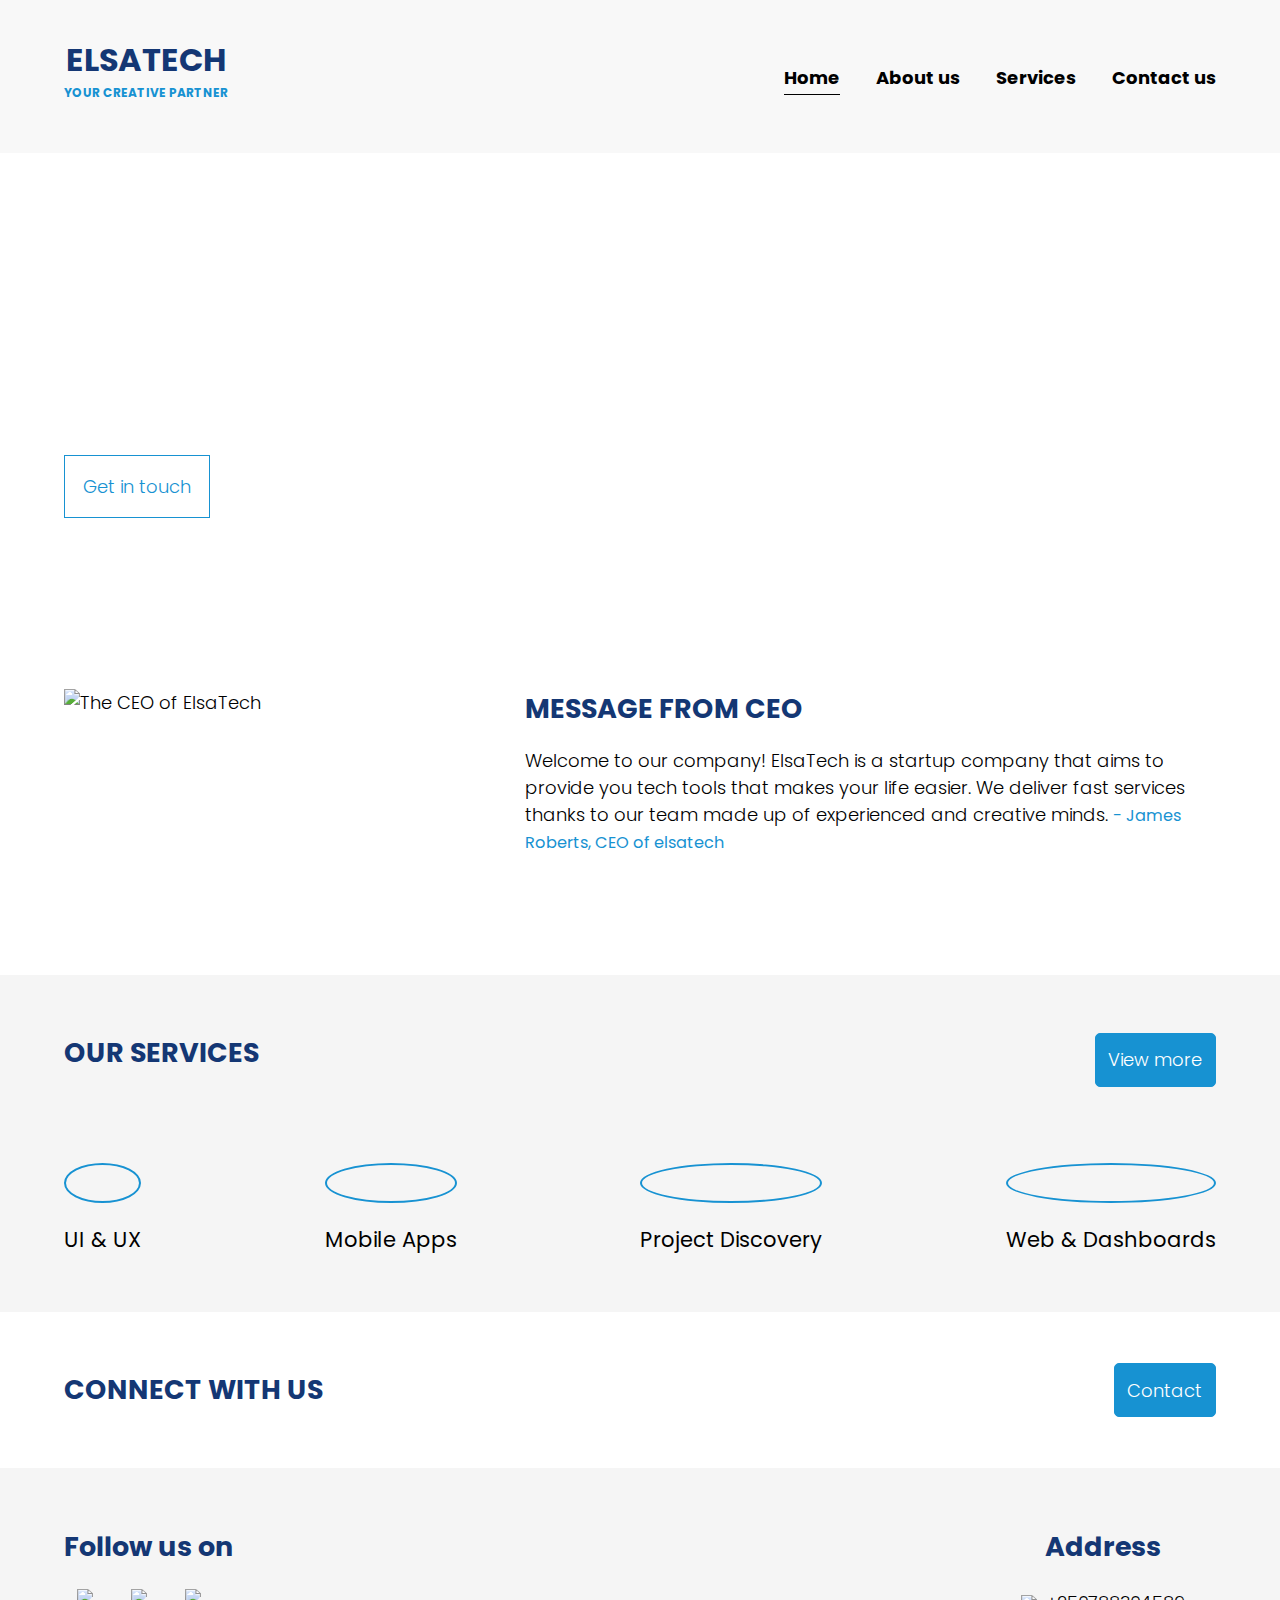
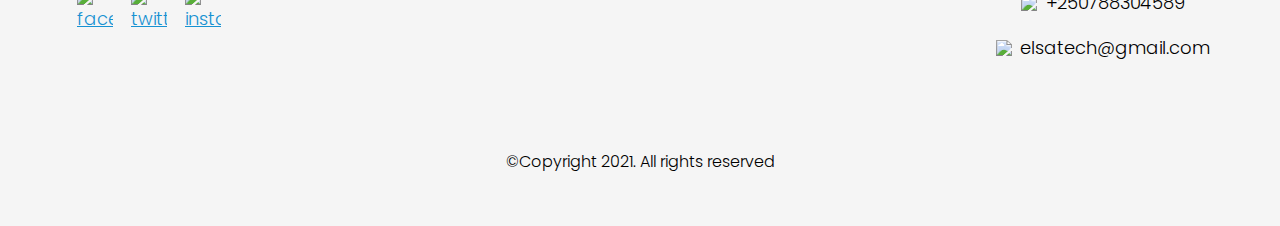
==== index.html @ c9fbf7fb "Add files via upload" ====
<!DOCTYPE html>
<html>
<head>
	<title>ElsaTech | A technology company</title>
	<link rel="stylesheet" type="text/css" href='https://fonts.googleapis.com/css?family=Poppins'>
	<link rel="stylesheet" type="text/css" href="CSS/index.css">
</head>
<body>
	<header>
		<div class="container container-flex">	
			<div class="site-title">
				<h1>ELSATECH</h1>
				<p class="subtitle">Your Creative Partner</p>
			</div>
			<nav>
				<ul>
					<li><a href="index.html" class="current-page">Home</a></li>
					<li><a href="about.html">About us</a></li>
					<li><a href="services.html">Services</a></li>
					<li><a href="contact.html">Contact us</a></li>
				</ul>
			</nav>
		</div>
	</header>

	<div class="page-description">
		<div class="container">
			<h1 class="page-description-title">WE EMPOWER YOU WITH POWERFUL TECHNOLOGIES</h1>
			<a href="contact.html" class="page-description-button">Get in touch</a>
		</div>
	</div>

	<div class="message">
		<div class="container">
			<div class="message-content">

				<div class="message-content-main">
					<h2 class="message-title">MESSAGE FROM CEO</h2>
					<p class="message-body">Welcome to our company! ElsaTech is a startup company
					that aims to provide you tech tools that makes your life easier. We deliver fast
					services thanks to our team made up of experienced and creative minds. 
					<strong>- James Roberts, CEO of elsatech</strong></p>
				</div>

				<div class="message-content-image">
					<img src="images/team-ceo.jpg" alt="The CEO of ElsaTech" class="message-image">
				</div>

				
				
			</div>
		</div>
	</div>

	<div class="services">
		<div class="container">
			<div class="services-header">
				<h2 class="services-title">OUR SERVICES</h2>
				<a href="services.html" class="button services-button">View more</a>
			</div>

			<div class="services-body">
				<div class="service-thumbnail service-thumbnail-rowstart">
					<img src="images/ui.png" alt="" class="thumbnail-image">
					<h3 class="thumbnail-title">UI & UX</h3>
				</div>
				<div class="service-thumbnail">
					<img src="images/mobile-app.png" alt="" class="thumbnail-image">
					<h3 class="thumbnail-title">Mobile Apps</h3>
				</div>
				<div class="service-thumbnail service-thumbnail-rowstart">
					<img src="images/sketch.png" alt="" class="thumbnail-image">
					<h3 class="thumbnail-title">Project Discovery</h3>
				</div>
				<div class="service-thumbnail">
					<img src="images/home.png" alt="" class="thumbnail-image">
					<h3 class="thumbnail-title">Web & Dashboards</h3>
				</div>
			</div>
		</div>
	</div>

	<div class="contact">
		<div class="container">
			<div class="contact-content">
				<h2 class="contact-title">CONNECT WITH US</h2>
				<a href="contact.html" class="button contact-button">Contact</a>
			</div>
		</div>
	</div>

	<footer>
		<div class="container">
			<div class="footer-main">
				<div class="social-media">
					<h2 class="footer-title">Follow us on</h2>
					<ul>
						<li><a href="https://web.facebook.com/?_rdc=1&_rdr"><img src="images/facebook.png" alt="facebook" class="social-image"></a></li>
						<li><a href="https://twitter.com/"><img src="images/twitter.png" alt="twitter" class="social-image"></a></li>
						<li><a href="https://www.instagram.com/"><img src="images/instagram.png" alt="instagram" class="social-image"></a></li>
					</ul>
				</div>

				<div class="address">
					<h2 class="footer-title">Address</h2>
					<div class="address-main address-phone">
						<span class="icon"><img src="images/call.png" class="address-icon"></span>
						<span class="address-text">+250788304589</span>
					</div>
					<div class="address-main address-email"> 
						<span class="icon"><img src="images/envelope.png" class="address-icon"></span>
						<span class="address-text">elsatech@gmail.com</span>
					</div>
				</div>
			</div>
			<div class="copyright">
					<p class="copyright-text">&copy;Copyright 2021. All rights reserved</p>
			</div>
		</div>
	</footer>
</body>
</html>
---- CSS/index.css ----
body{
	font-family: 'Poppins';
	margin: 0;
	font-size: 1.125rem;
	font-weight: 300;
}

img{
	width: 100%;
	display: block;
}

/* typography */

h1,
h2,
h3{
	font-weight: 400;
	color: #143774;
}

h1{
	font-size: 2rem;
	margin: 0;
}

a{
	color: #1792d2; 
}
a:hover,
a:focus{
	color: #143774;
}

strong{
	color: #1792d2;
	font-weight: 400;
	font-size: .9em;
}

.site-title h1{
	font-weight: 700;

}

.subtitle{
	font-weight: 700;
	color: #1792d2;
	font-size: .75rem;
	margin: 0;
	text-transform: uppercase;
}


/* Layout */

.container{
	width: 90%;
	/*max-width: 900px;*/
	margin: 0 auto;
}

.container-flex{
	display: flex;
	flex-direction: column;
	justify-content: space-between;
	
}


header{
	background: #f8f8f8;
	padding: 2em 0;
	text-align: center; 
}



/* Navigation */

nav ul{
	list-style: none;
	display: flex;
	flex-direction: column;
	padding: 0; 
	justify-content: center;
}

nav li{
	margin: .5em 0; 
}


nav a{
	text-decoration: none;
	color: #000;
	font-weight: 700;
	padding: .25em 0;
}

nav a:hover,
nav a:focus{
	color: #1792d2;
}

.current-page{
	border-bottom: 1px solid #000;
}

.current-page:hover{
	color: #000;
}

@media (min-width: 720px){
	.container-flex{
		flex-direction: row;
	}

	nav ul{
		flex-direction: row;
	}

	nav li{
		margin-left: 2em;
	}
}


/* page description */

.page-description{
	background-image: url(../images/home-background.png);
	background-size: cover;	
	width: 100%;
	height: 500px;
	text-align: center;
}

.page-description-title{
	color: #fff;
	padding-top: 4em;
	margin-bottom: 2em;
}

.page-description-button{
	padding: 1em;
	border: 1px solid #1792d2;
	text-decoration: none;

}

.page-description-button:hover,
.page-description-button:focus{
	color: #fff;
	background-color: #1792d2;
}

@media (min-width: 720px){
	.page-description{
		text-align: left;
	}
	.page-description-title{
		padding-top: 5em;
		max-width: 600px;
	}

}


/* Message */

.message{
	padding: 2em 0;
}

.message-content{
	display: flex;
	flex-direction: column;
	justify-content: space-between;
}

.message-title{
	text-align: center;
	font-weight: 700;
	margin: 0;
	padding: 0;
}

.message-body{
	text-align: justify;
}


@media (min-width: 720px){
	.message-content{
		display: flex;
		flex-direction: row;
		justify-content: space-between;
		
	}

	.message-title,
	.message-body{
		text-align: left;
	}

	.message-content-main{
		width: 60%;
	}

	.message-content-image{
		width: 30%
	}

	.message-image{
		width: 100%;
		height: 250px;
		object-fit: cover;
		object-position: 85% 15%
	}

	.message-content-image{
		order: -1;
	}

	.message-containt-main{
		order: 0;
	}
}


/* services */

.services{
	background: #f5f5f5;
	padding: 2em 0;
}

.services-header{
	display: flex;
	flex-direction: column;
	justify-content: space-between;
	text-align: center;
	margin-bottom: 3em;
}

.services-title{
	font-weight: 700;
	margin-bottom: 1.3em;
}

/* all buttons */
.button{
	padding: .7em;
	border: 1px solid #1792d2;
	background: #1792d2;
	color: white;
	border-radius: 5px;
	text-decoration: none;
	margin: 0 auto;
}

.button:hover,
.button:focus{
	color: #1792d2;
	background-color: #f5f5f5;

}

.services-body{
	display: flex;
	flex-direction: column;
	justify-content: space-between;
	text-align: center;
}

.thumbnail-image{
	width: auto;
	object-fit: cover;
	padding: 1em;
	border: 2px solid #1792d2;
	border-radius: 50%;
	margin: 0 auto;
}

.thumbnail-title{
	color: #000;
}

@media (min-width: 720px){
	.services-header{
		flex: 1;
		flex-direction: row;
		justify-content: space-between;
	}
	.button{
		margin: auto 0;
	}

	.services-body{
		display: flex;
		flex-direction: row;
		justify-content: space-between;
	}
}

/*@media (min-width: 720px) and (max-width: 950px){
	.services-thumbnail{
		display: block;
	}
}*/


/* contact */

.contact{
	padding: 2em 0;
	text-align: center;
}

.contact-title{
	font-weight: 700;
}

.contact-content{
	display: flex;
	flex-direction: column;
	justify-content: space-between;
	padding-bottom: 1em;
}

.contact-button:hover,
.contact-button:focus{
	background: #fff;
}

@media (min-width: 650px){
	.contact-content{
		display: flex;
		flex-direction: row;
		justify-content: space-between;
		padding-bottom: 0;
	}
	.contact-button{
		margin: auto 0;
	}
}

/* footer */


footer{
	background: #f5f5f5;
	padding: 2em 0;
	text-align: center;
}

footer ul{
	list-style: none;
	display: flex;
	flex-direction: row;
	padding: 0; 
	justify-content: center;
}

footer li{
	margin: 0 .5em; 
}

.footer-main{
	display: flex;
	flex-direction: column;
	justify-content: space-between;
}

.footer-title{
	font-weight: 700;
}
/*.social-media{
	margin-bottom: 2em;
}*/

.social-image{
	width: 2em;
	height: auto;
	/*margin: 0 auto;*/
}

.address{
	margin-bottom: 3em;
}
/*.address-main{
	border: 1px solid red;
	margin: 0 5em;
}*/

.address-main{
	display: flex;
	justify-content: center;
	padding-bottom: 1em;
}

.icon{
	width: 3%;
	padding-top: .315em;
	padding-right: .6em;
}
.address-icon{
	width: 1em;
	height: auto;
	object-fit: cover;
}

.copyright-text{
	font-size: 1rem;
}

@media (min-width: 720px){
	.footer-main{
		flex-direction: row;
		justify-content: space-between;
	}

	.icon{
		padding-right: 1em;
	}
}
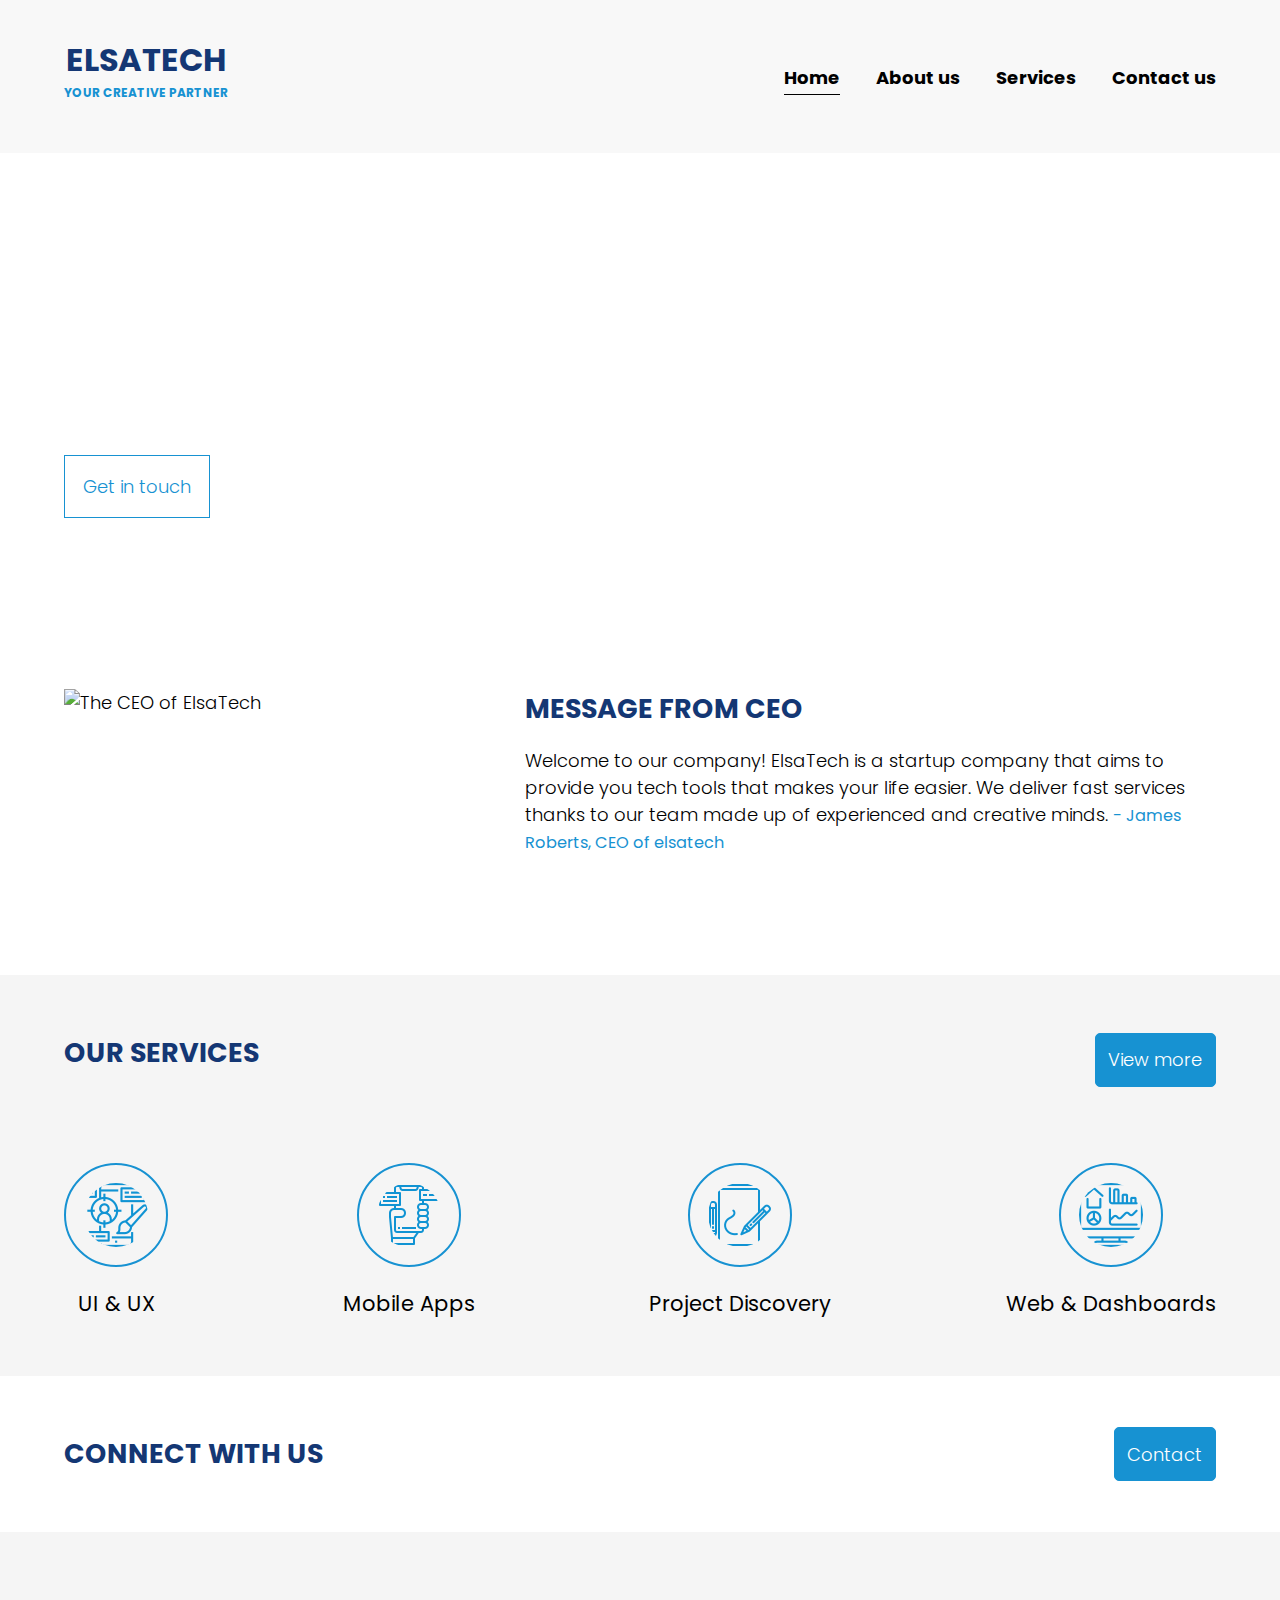
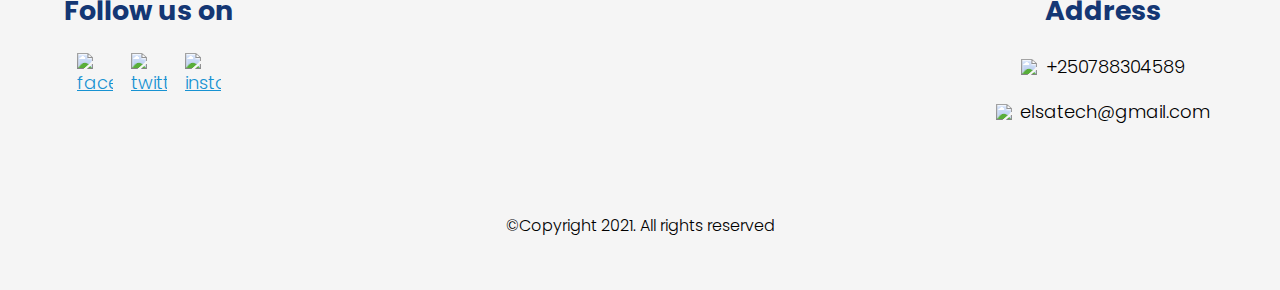
==== commit dc72b9e3: "Update index.html" ====
--- a/index.html
+++ b/index.html
@@ -61,19 +61,19 @@
 
 			<div class="services-body">
 				<div class="service-thumbnail service-thumbnail-rowstart">
-					<img src="images/ui.png" alt="" class="thumbnail-image">
+					<img src="Images/ui.png" alt="" class="thumbnail-image">
 					<h3 class="thumbnail-title">UI & UX</h3>
 				</div>
 				<div class="service-thumbnail">
-					<img src="images/mobile-app.png" alt="" class="thumbnail-image">
+					<img src="Images/mobile-app.png" alt="" class="thumbnail-image">
 					<h3 class="thumbnail-title">Mobile Apps</h3>
 				</div>
 				<div class="service-thumbnail service-thumbnail-rowstart">
-					<img src="images/sketch.png" alt="" class="thumbnail-image">
+					<img src="Images/sketch.png" alt="" class="thumbnail-image">
 					<h3 class="thumbnail-title">Project Discovery</h3>
 				</div>
 				<div class="service-thumbnail">
-					<img src="images/home.png" alt="" class="thumbnail-image">
+					<img src="Images/home.png" alt="" class="thumbnail-image">
 					<h3 class="thumbnail-title">Web & Dashboards</h3>
 				</div>
 			</div>
@@ -119,4 +119,4 @@
 		</div>
 	</footer>
 </body>
-</html>+</html>
--- a/CSS/index.css
+++ b/CSS/index.css
@@ -129,7 +129,7 @@
 /* page description */
 
 .page-description{
-	background-image: url(../images/home-background.png);
+	background-image: url(images/home-background.png);
 	background-size: cover;	
 	width: 100%;
 	height: 500px;
@@ -424,4 +424,4 @@
 	.icon{
 		padding-right: 1em;
 	}
-}+}
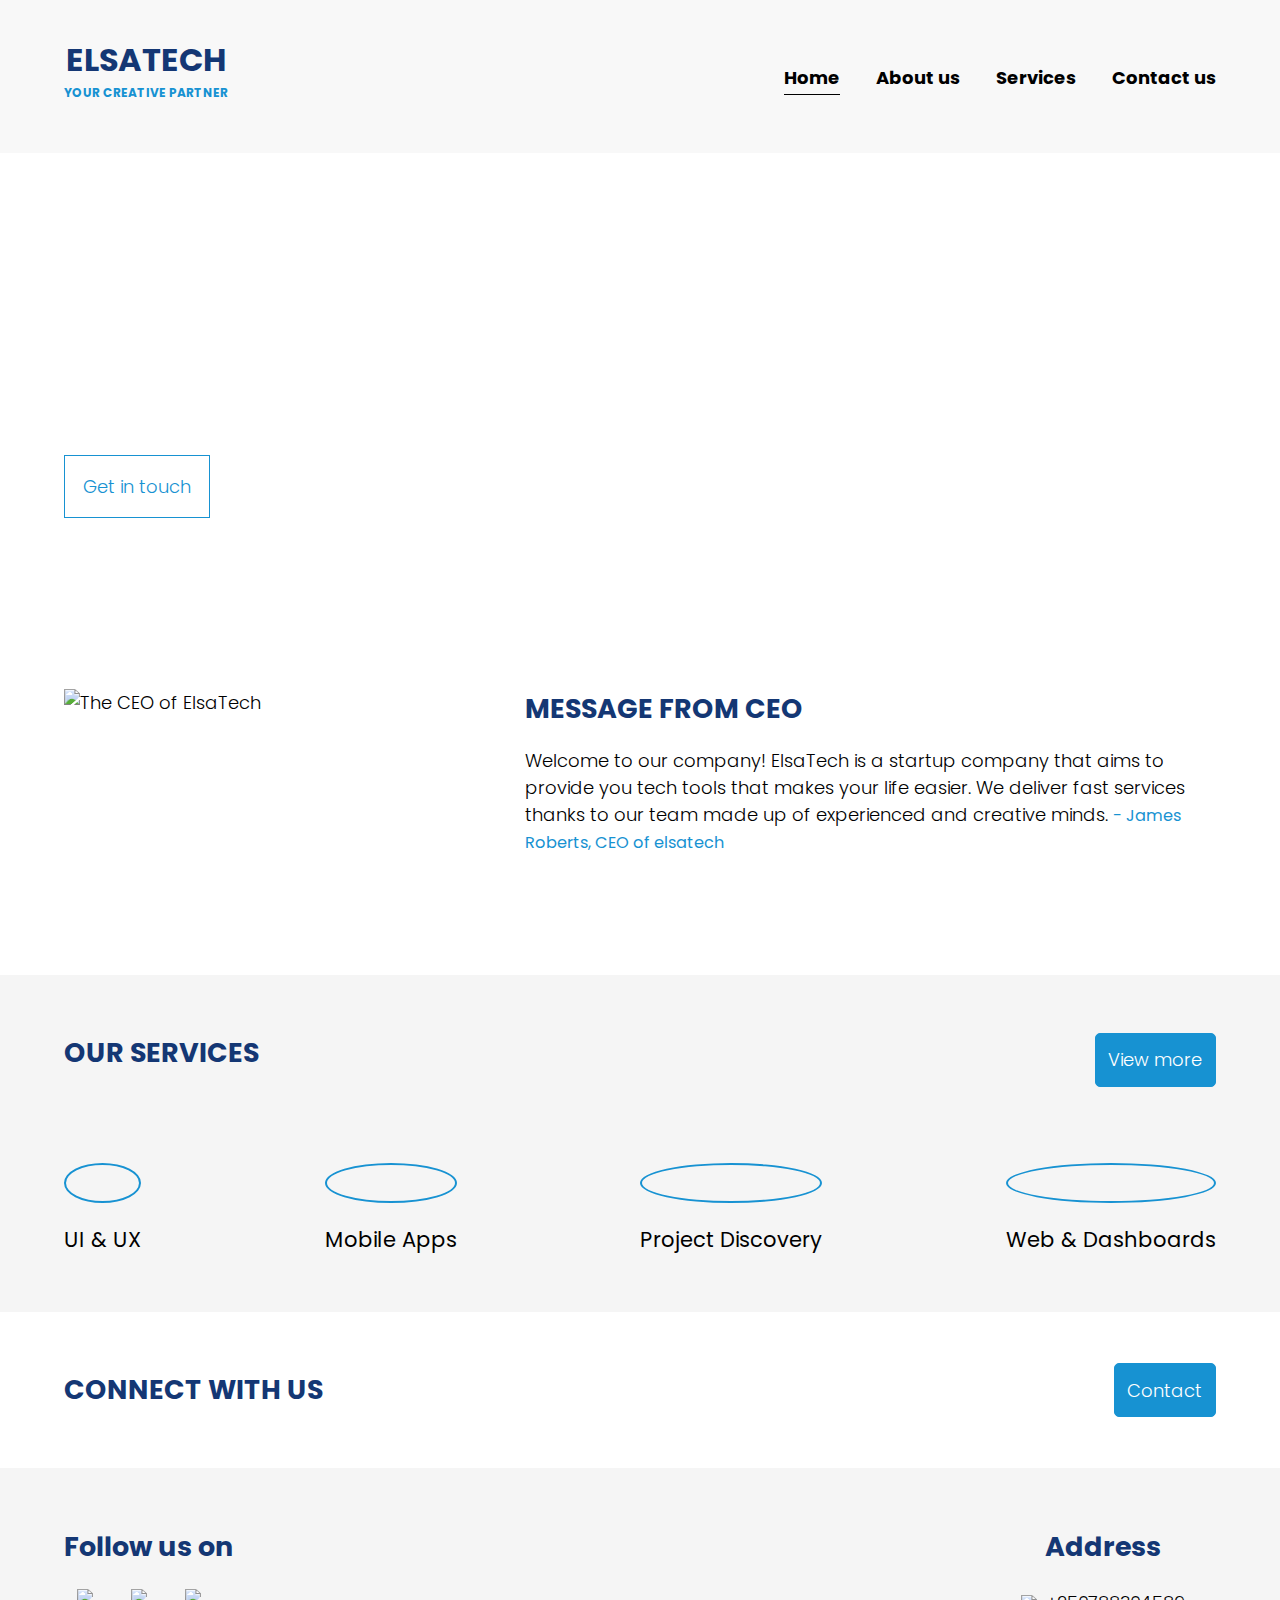
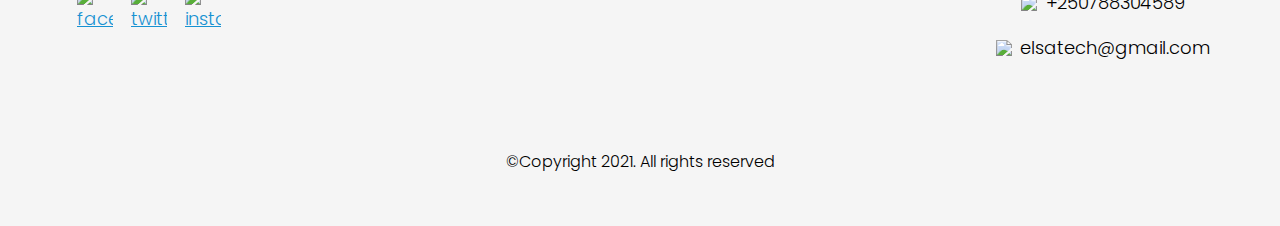
==== commit 1643785f: "Add files via upload" ====
--- a/index.html
+++ b/index.html
@@ -43,7 +43,7 @@
 				</div>
 
 				<div class="message-content-image">
-					<img src="images/team-ceo.jpg" alt="The CEO of ElsaTech" class="message-image">
+					<img src="public/images/team-ceo.jpg" alt="The CEO of ElsaTech" class="message-image">
 				</div>
 
 				
@@ -61,19 +61,19 @@
 
 			<div class="services-body">
 				<div class="service-thumbnail service-thumbnail-rowstart">
-					<img src="Images/ui.png" alt="" class="thumbnail-image">
+					<img src="public/images/ui.png" alt="" class="thumbnail-image">
 					<h3 class="thumbnail-title">UI & UX</h3>
 				</div>
 				<div class="service-thumbnail">
-					<img src="Images/mobile-app.png" alt="" class="thumbnail-image">
+					<img src="public/images/mobile-app.png" alt="" class="thumbnail-image">
 					<h3 class="thumbnail-title">Mobile Apps</h3>
 				</div>
 				<div class="service-thumbnail service-thumbnail-rowstart">
-					<img src="Images/sketch.png" alt="" class="thumbnail-image">
+					<img src="public/images/sketch.png" alt="" class="thumbnail-image">
 					<h3 class="thumbnail-title">Project Discovery</h3>
 				</div>
 				<div class="service-thumbnail">
-					<img src="Images/home.png" alt="" class="thumbnail-image">
+					<img src="public/images/home.png" alt="" class="thumbnail-image">
 					<h3 class="thumbnail-title">Web & Dashboards</h3>
 				</div>
 			</div>
@@ -95,20 +95,20 @@
 				<div class="social-media">
 					<h2 class="footer-title">Follow us on</h2>
 					<ul>
-						<li><a href="https://web.facebook.com/?_rdc=1&_rdr"><img src="images/facebook.png" alt="facebook" class="social-image"></a></li>
-						<li><a href="https://twitter.com/"><img src="images/twitter.png" alt="twitter" class="social-image"></a></li>
-						<li><a href="https://www.instagram.com/"><img src="images/instagram.png" alt="instagram" class="social-image"></a></li>
+						<li><a href="https://web.facebook.com/?_rdc=1&_rdr"><img src="public/images/facebook.png" alt="facebook" class="social-image"></a></li>
+						<li><a href="https://twitter.com/"><img src="public/images/twitter.png" alt="twitter" class="social-image"></a></li>
+						<li><a href="https://www.instagram.com/"><img src="public/images/instagram.png" alt="instagram" class="social-image"></a></li>
 					</ul>
 				</div>
 
 				<div class="address">
 					<h2 class="footer-title">Address</h2>
 					<div class="address-main address-phone">
-						<span class="icon"><img src="images/call.png" class="address-icon"></span>
+						<span class="icon"><img src="public/images/call.png" class="address-icon"></span>
 						<span class="address-text">+250788304589</span>
 					</div>
 					<div class="address-main address-email"> 
-						<span class="icon"><img src="images/envelope.png" class="address-icon"></span>
+						<span class="icon"><img src="public/images/envelope.png" class="address-icon"></span>
 						<span class="address-text">elsatech@gmail.com</span>
 					</div>
 				</div>
@@ -119,4 +119,4 @@
 		</div>
 	</footer>
 </body>
-</html>
+</html>--- a/CSS/index.css
+++ b/CSS/index.css
@@ -129,7 +129,7 @@
 /* page description */
 
 .page-description{
-	background-image: url(images/home-background.png);
+	background-image: url(../public/images/home-background.png);
 	background-size: cover;	
 	width: 100%;
 	height: 500px;
@@ -424,4 +424,4 @@
 	.icon{
 		padding-right: 1em;
 	}
-}
+}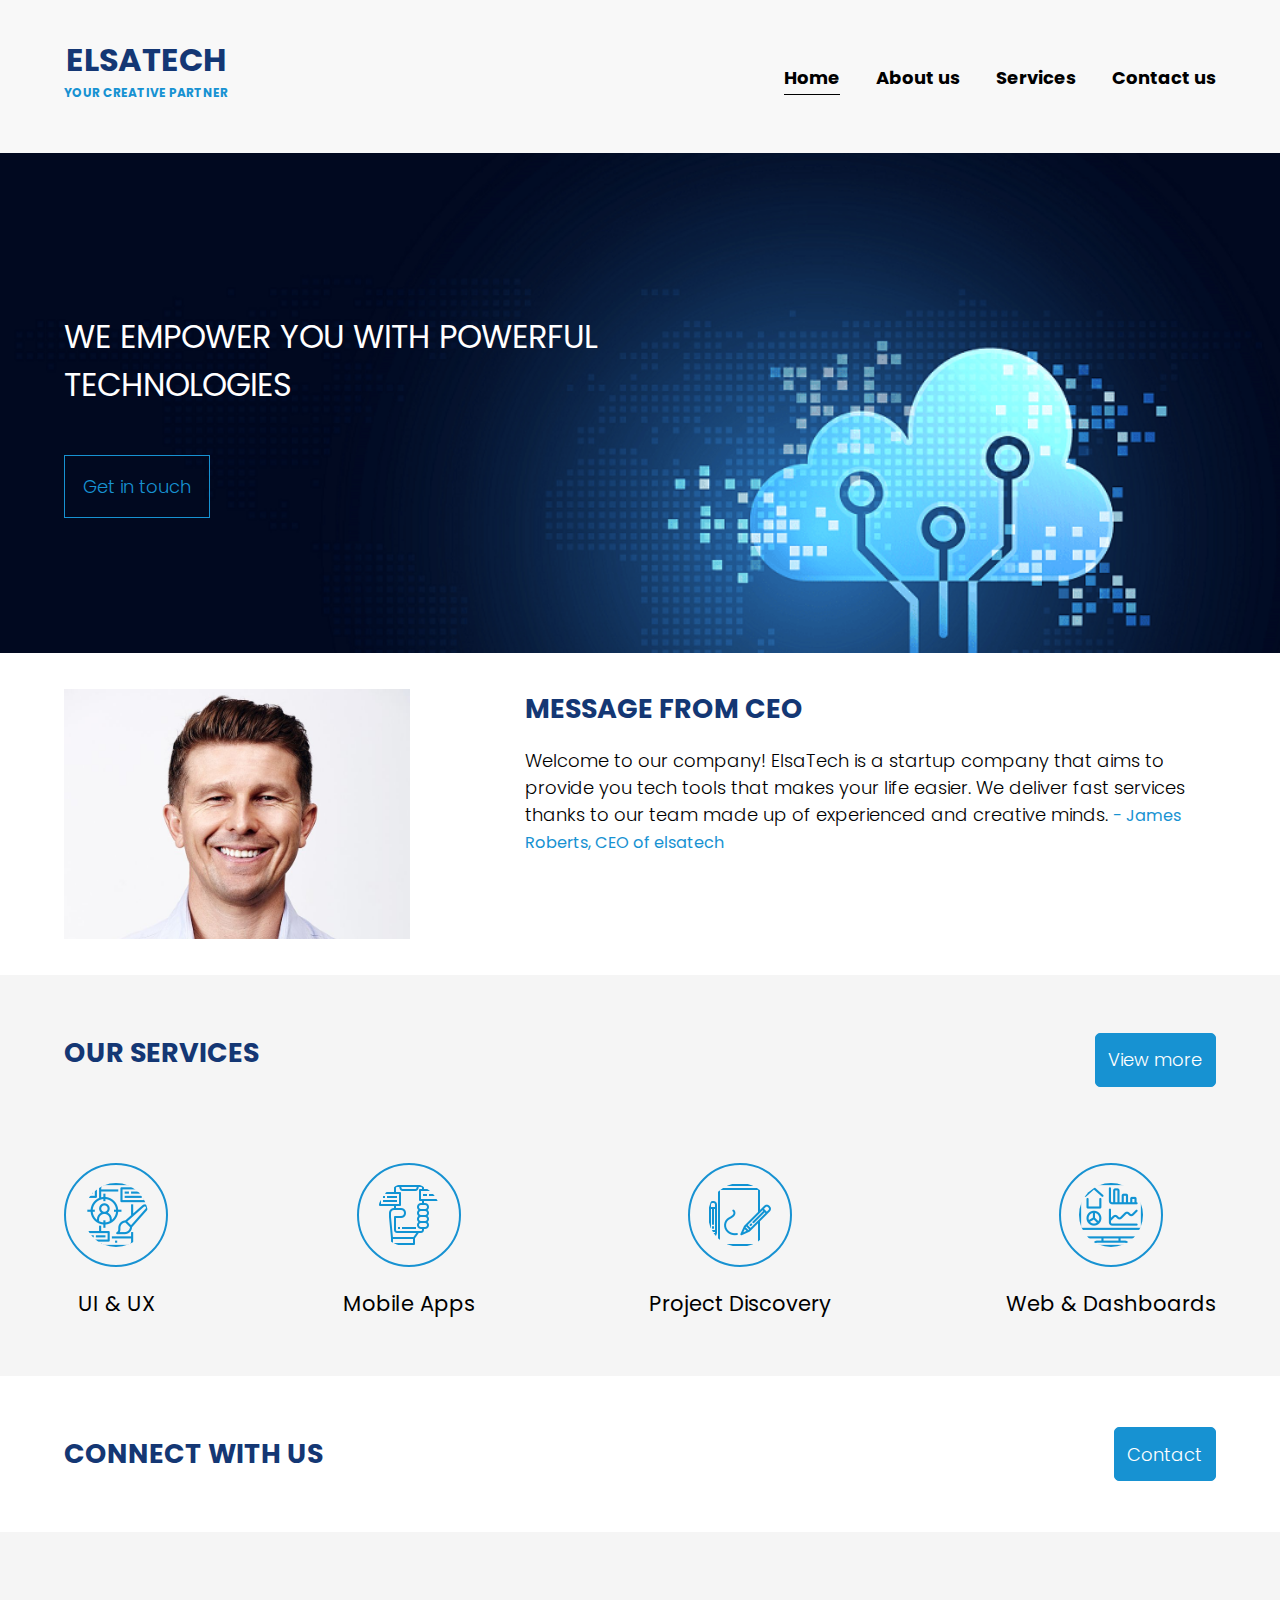
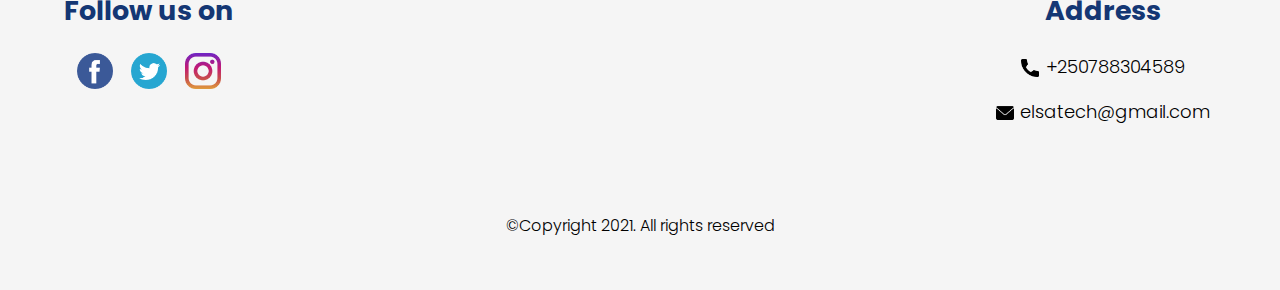
==== commit 8704b6aa: "Add files via upload" ====
--- a/index.html
+++ b/index.html
@@ -43,7 +43,7 @@
 				</div>
 
 				<div class="message-content-image">
-					<img src="public/images/team-ceo.jpg" alt="The CEO of ElsaTech" class="message-image">
+					<img src="images/team-ceo.jpg" alt="The CEO of ElsaTech" class="message-image">
 				</div>
 
 				
@@ -61,19 +61,19 @@
 
 			<div class="services-body">
 				<div class="service-thumbnail service-thumbnail-rowstart">
-					<img src="public/images/ui.png" alt="" class="thumbnail-image">
+					<img src="images/ui.png" alt="" class="thumbnail-image">
 					<h3 class="thumbnail-title">UI & UX</h3>
 				</div>
 				<div class="service-thumbnail">
-					<img src="public/images/mobile-app.png" alt="" class="thumbnail-image">
+					<img src="images/mobile-app.png" alt="" class="thumbnail-image">
 					<h3 class="thumbnail-title">Mobile Apps</h3>
 				</div>
 				<div class="service-thumbnail service-thumbnail-rowstart">
-					<img src="public/images/sketch.png" alt="" class="thumbnail-image">
+					<img src="images/sketch.png" alt="" class="thumbnail-image">
 					<h3 class="thumbnail-title">Project Discovery</h3>
 				</div>
 				<div class="service-thumbnail">
-					<img src="public/images/home.png" alt="" class="thumbnail-image">
+					<img src="images/home.png" alt="" class="thumbnail-image">
 					<h3 class="thumbnail-title">Web & Dashboards</h3>
 				</div>
 			</div>
@@ -95,20 +95,20 @@
 				<div class="social-media">
 					<h2 class="footer-title">Follow us on</h2>
 					<ul>
-						<li><a href="https://web.facebook.com/?_rdc=1&_rdr"><img src="public/images/facebook.png" alt="facebook" class="social-image"></a></li>
-						<li><a href="https://twitter.com/"><img src="public/images/twitter.png" alt="twitter" class="social-image"></a></li>
-						<li><a href="https://www.instagram.com/"><img src="public/images/instagram.png" alt="instagram" class="social-image"></a></li>
+						<li><a href="https://web.facebook.com/?_rdc=1&_rdr"><img src="images/facebook.png" alt="facebook" class="social-image"></a></li>
+						<li><a href="https://twitter.com/"><img src="images/twitter.png" alt="twitter" class="social-image"></a></li>
+						<li><a href="https://www.instagram.com/"><img src="images/instagram.png" alt="instagram" class="social-image"></a></li>
 					</ul>
 				</div>
 
 				<div class="address">
 					<h2 class="footer-title">Address</h2>
 					<div class="address-main address-phone">
-						<span class="icon"><img src="public/images/call.png" class="address-icon"></span>
+						<span class="icon"><img src="images/call.png" class="address-icon"></span>
 						<span class="address-text">+250788304589</span>
 					</div>
 					<div class="address-main address-email"> 
-						<span class="icon"><img src="public/images/envelope.png" class="address-icon"></span>
+						<span class="icon"><img src="images/envelope.png" class="address-icon"></span>
 						<span class="address-text">elsatech@gmail.com</span>
 					</div>
 				</div>
--- a/CSS/index.css
+++ b/CSS/index.css
@@ -129,7 +129,7 @@
 /* page description */
 
 .page-description{
-	background-image: url(../public/images/home-background.png);
+	background-image: url(../images/home-background.png);
 	background-size: cover;	
 	width: 100%;
 	height: 500px;
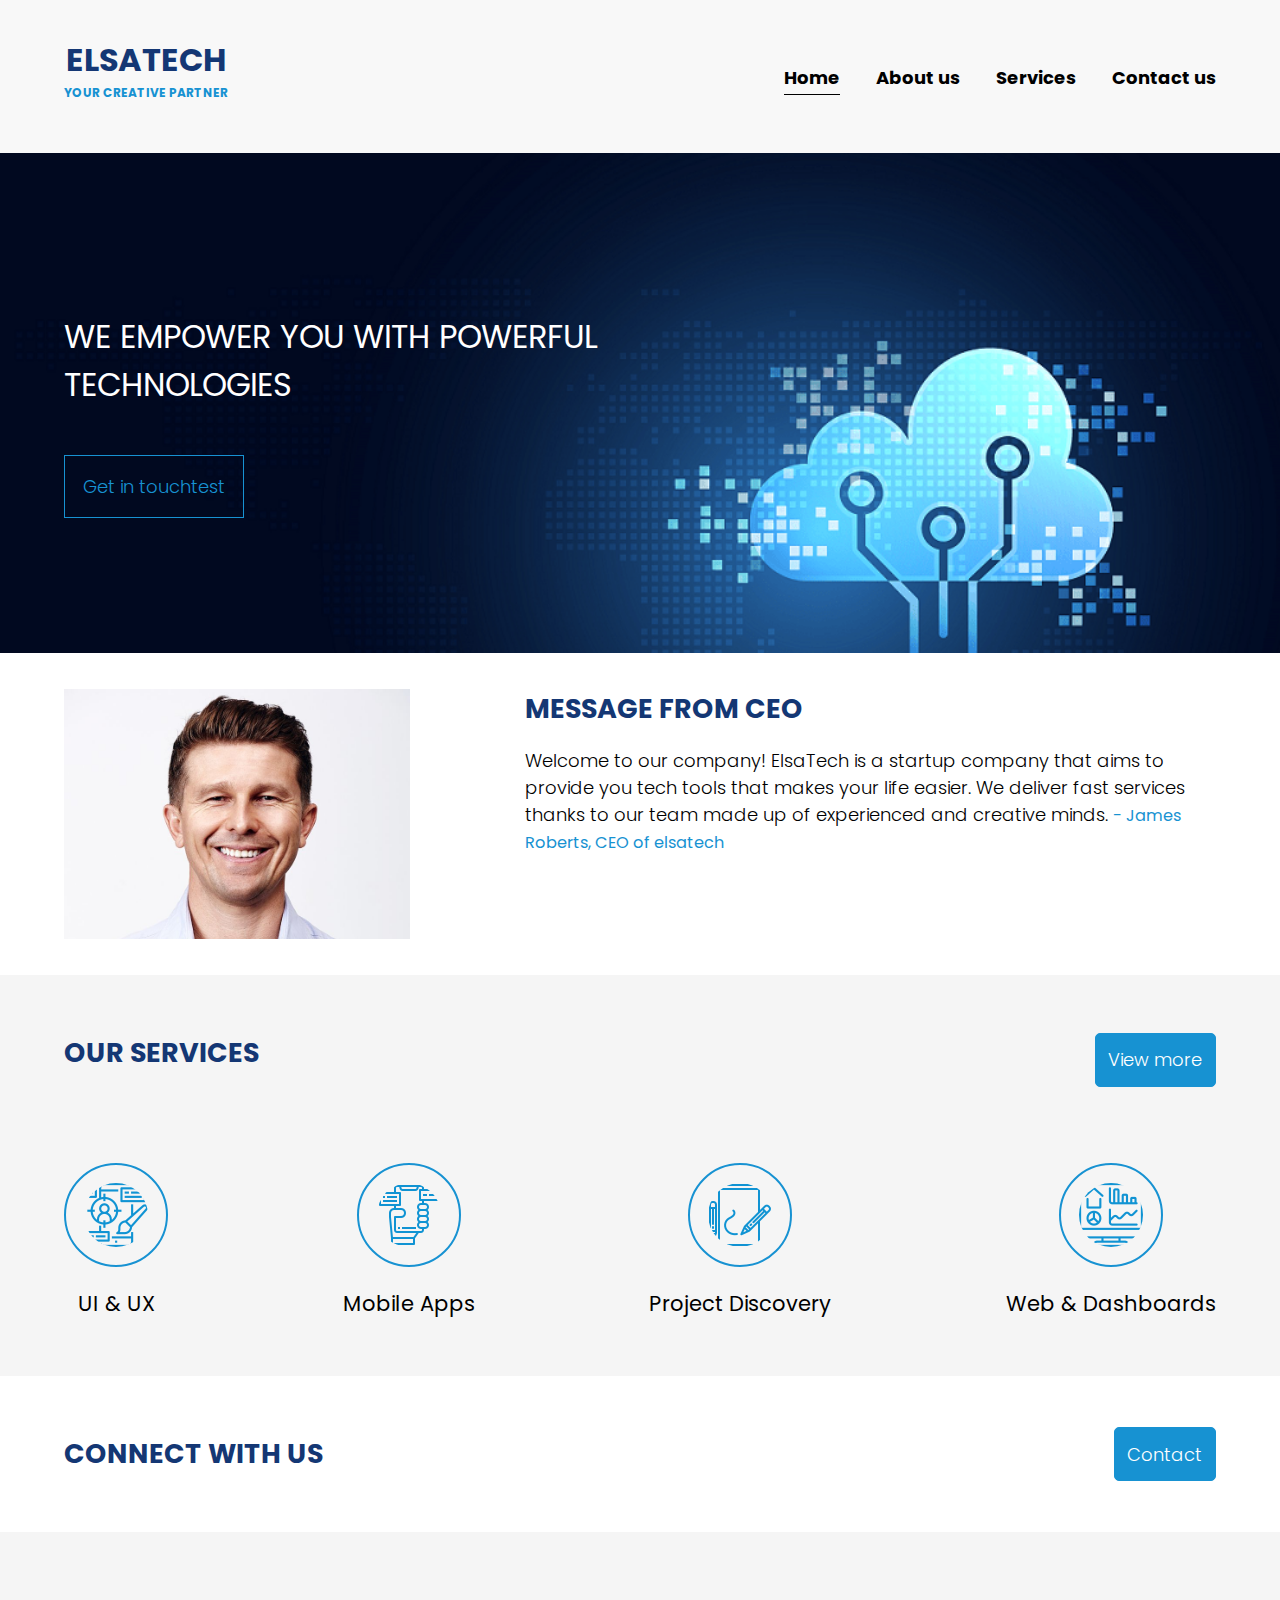
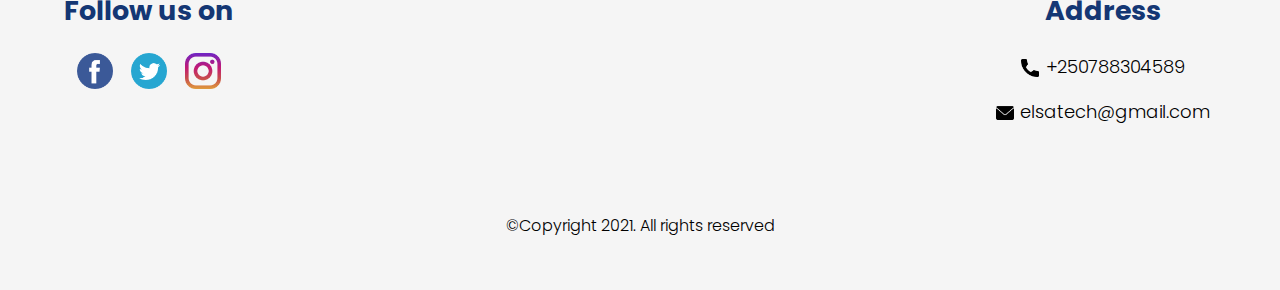
==== commit f7505cd5: "testheroku" ====
--- a/index.html
+++ b/index.html
@@ -26,7 +26,7 @@
 	<div class="page-description">
 		<div class="container">
 			<h1 class="page-description-title">WE EMPOWER YOU WITH POWERFUL TECHNOLOGIES</h1>
-			<a href="contact.html" class="page-description-button">Get in touch</a>
+			<a href="contact.html" class="page-description-button">Get in touchtest</a>
 		</div>
 	</div>
 
--- a/CSS/index.css
+++ b/CSS/index.css
@@ -111,7 +111,7 @@
 	color: #000;
 }
 
-@media (min-width: 720px){
+@media only screen and (min-width: 720px){
 	.container-flex{
 		flex-direction: row;
 	}
@@ -155,7 +155,7 @@
 	background-color: #1792d2;
 }
 
-@media (min-width: 720px){
+@media only screen and (min-width: 720px){
 	.page-description{
 		text-align: left;
 	}
@@ -191,7 +191,7 @@
 }
 
 
-@media (min-width: 720px){
+@media only screen and (min-width: 720px){
 	.message-content{
 		display: flex;
 		flex-direction: row;
@@ -287,7 +287,7 @@
 	color: #000;
 }
 
-@media (min-width: 720px){
+@media only screen and (min-width: 720px){
 	.services-header{
 		flex: 1;
 		flex-direction: row;
@@ -334,7 +334,7 @@
 	background: #fff;
 }
 
-@media (min-width: 650px){
+@media only screen and (min-width: 650px){
 	.contact-content{
 		display: flex;
 		flex-direction: row;
@@ -415,7 +415,7 @@
 	font-size: 1rem;
 }
 
-@media (min-width: 720px){
+@media only screen and (min-width: 720px){
 	.footer-main{
 		flex-direction: row;
 		justify-content: space-between;
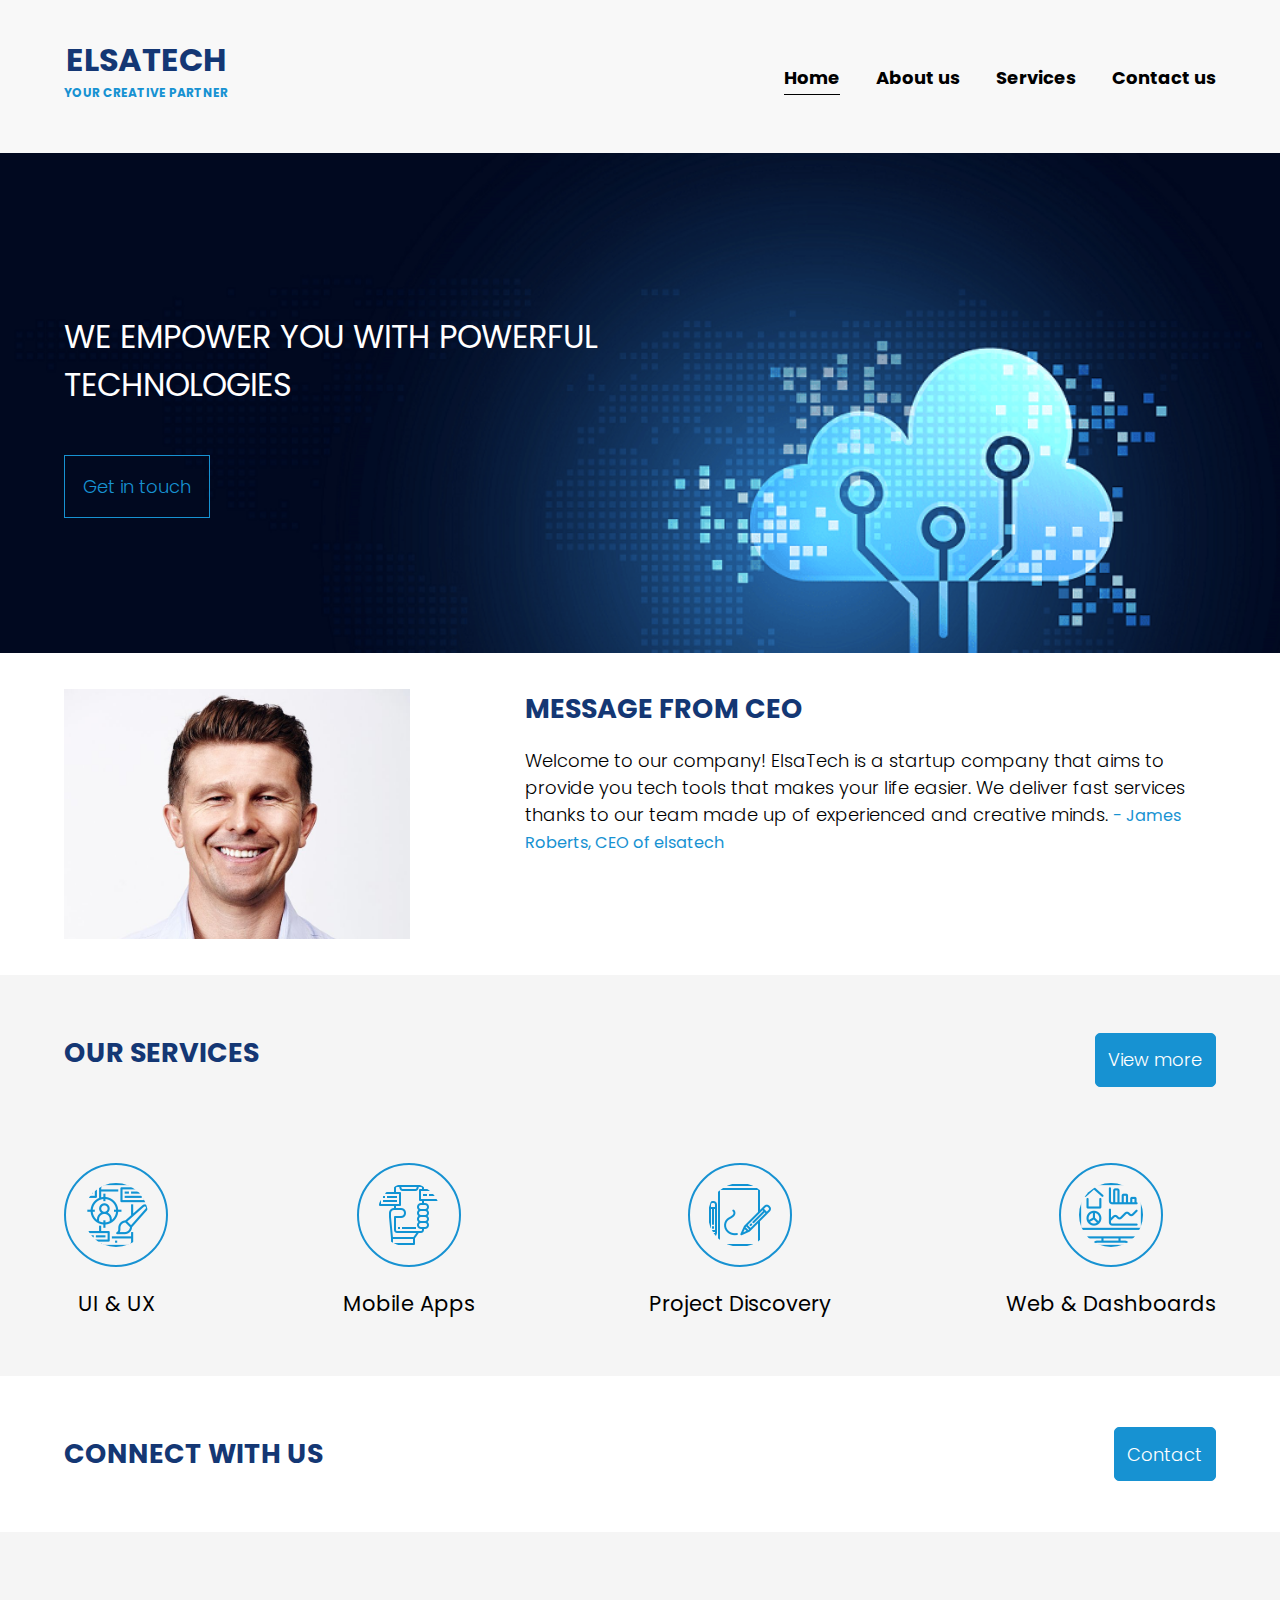
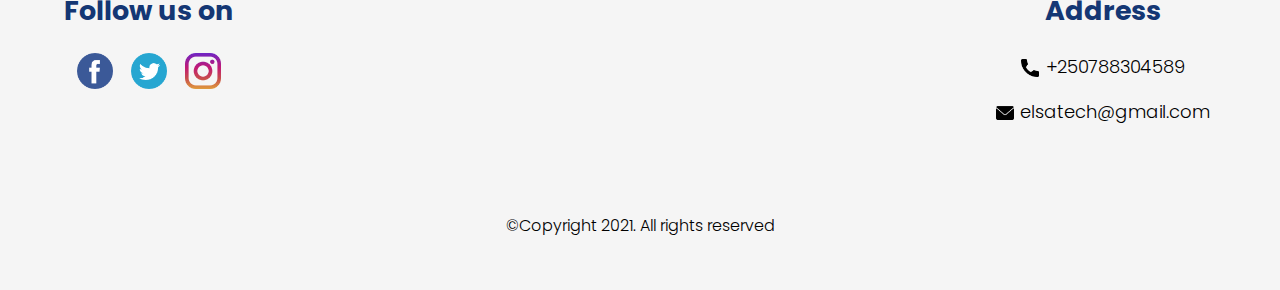
==== commit 456bd6d3: "changed button" ====
--- a/index.html
+++ b/index.html
@@ -26,7 +26,7 @@
 	<div class="page-description">
 		<div class="container">
 			<h1 class="page-description-title">WE EMPOWER YOU WITH POWERFUL TECHNOLOGIES</h1>
-			<a href="contact.html" class="page-description-button">Get in touchtest</a>
+			<a href="contact.html" class="page-description-button">Get in touch</a>
 		</div>
 	</div>
 
